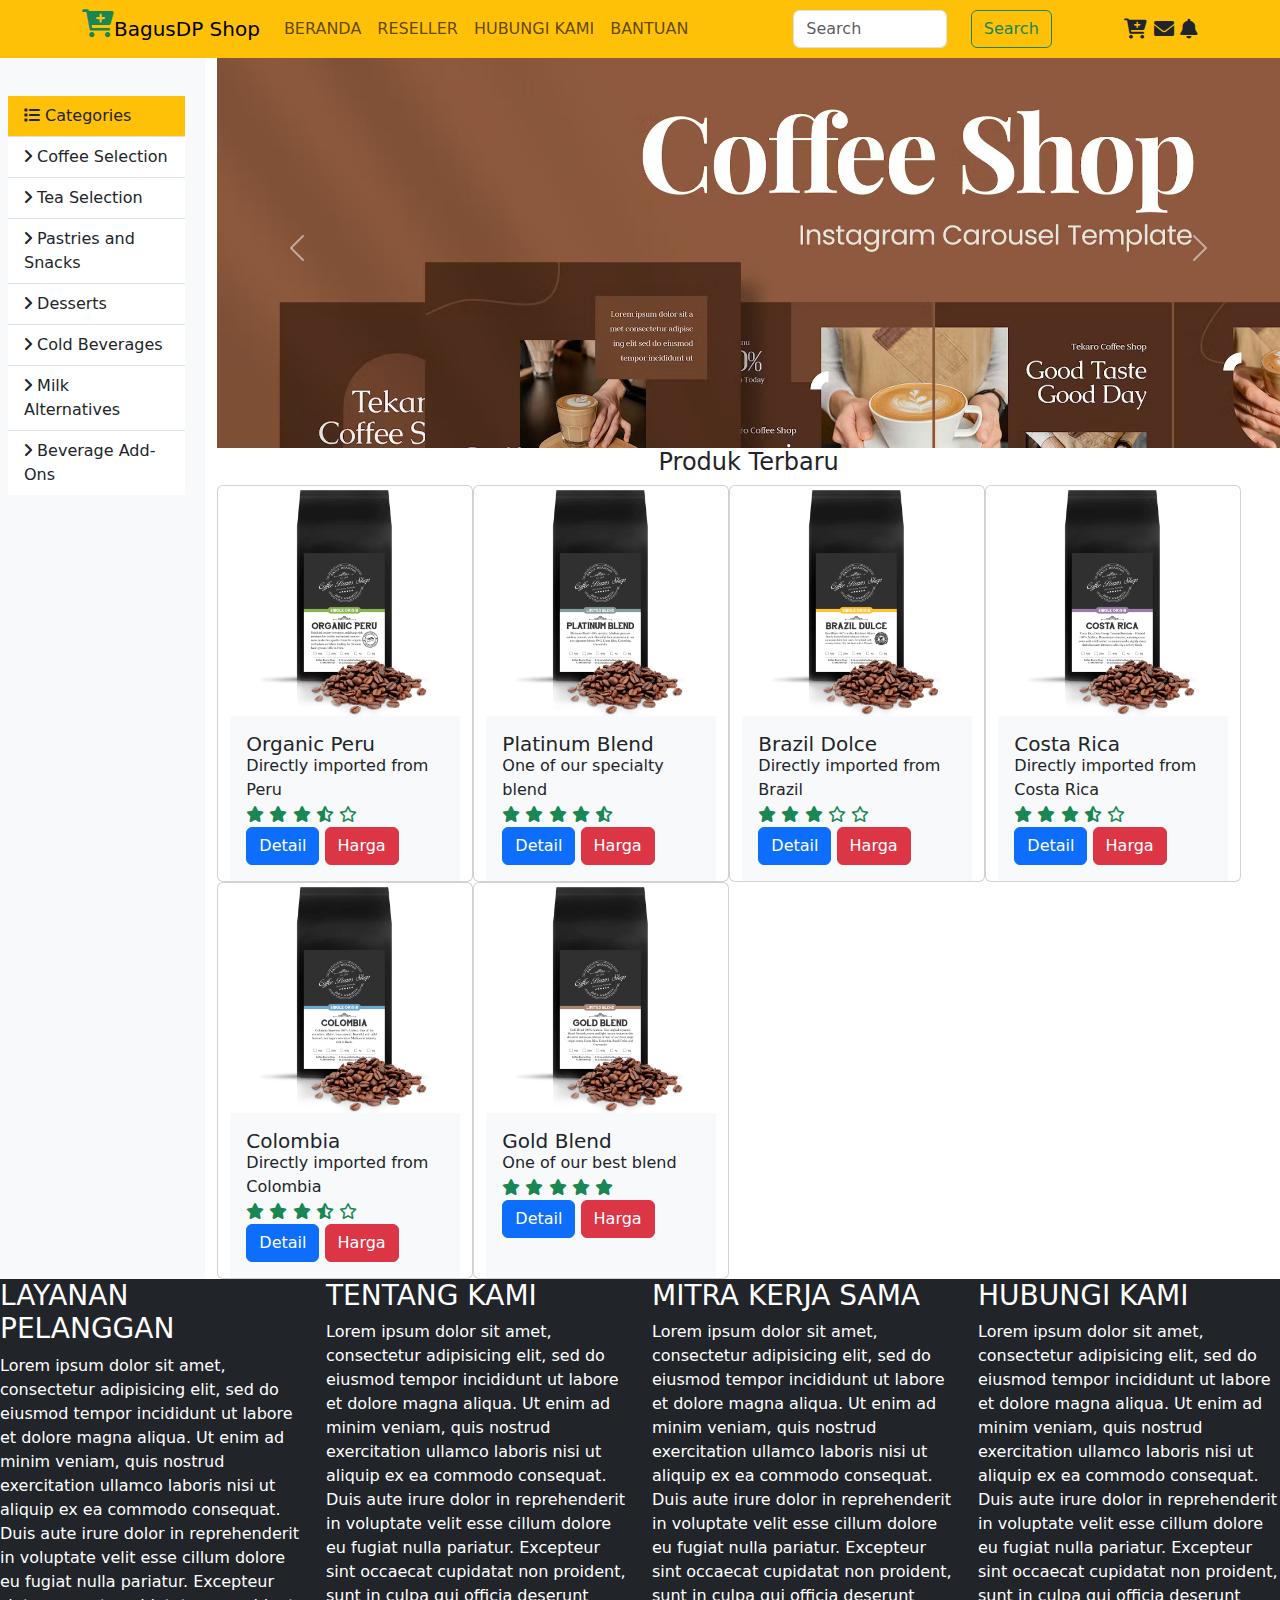
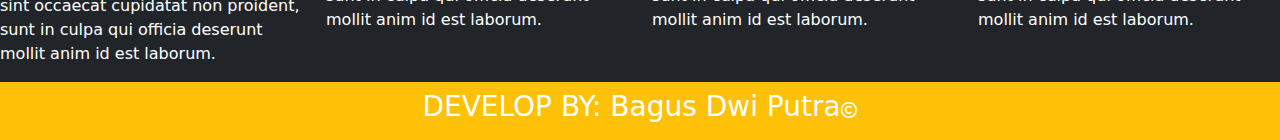
==== index.html @ 6402f962 "First Init" ====
<!DOCTYPE html>
<html lang="en">

<head>
    <meta charset="UTF-8">
    <meta name="viewport" content="width=device-width, initial-scale=1.0">
    <link rel="stylesheet" href="css/bootstrap.min.css">
    <!-- <link rel="stylesheet" href="fontawesome/css/all.min.css"> -->
    <link rel="stylesheet" href="https://cdnjs.cloudflare.com/ajax/libs/font-awesome/6.0.0-beta3/css/all.min.css">
    <link rel="stylesheet" href="css/style.css">
    <title>Praktikum 5 DasproWeb</title>
</head>

<body>
    <nav class="navbar navbar-expand-lg navbar-light bg-warning fixed-top">
        <div class="container">
            <h3><i class="fas fa-cart-plus text-success mr-2"></i></h3>
            <a class="navbar-brand font-weight-bold" href="#">BagusDP Shop</a> <button class="navbar-toggler"
                type="button" data-toggle="collapse" datatarget="#navbarSupportedContent"
                aria-controls="navbarSupportedContent" ariaexpanded="false" arialabel="Toggle navigation">
                <span class="navbar-toggler-icon"></span>
            </button>
            <div class="collapse navbar-collapse" id="navbarSupportedContent">
                <ul class="navbar-nav me-auto mb-2 mb-lg-0">
                    <li class="nav-item active">
                        <a class="nav-link" href="/index.html">BERANDA</a>
                    </li>
                    <li class="nav-item active">
                        <a class="nav-link" href="/reseller.html">RESELLER</a>
                    </li>
                    <li class="nav-item active">
                        <a class="nav-link" href="/contact.html">HUBUNGI KAMI</a>
                    </li>
                    <li class="nav-item active">
                        <a class="nav-link" href="/help.html">BANTUAN</a>
                    </li>
                </ul>
                <form class="form-inline my-2 my-lg-0">
                    <div class="row">
                        <div class="col">
                            <input class="form-control mr-sm-2" type="search" placeholder="Search" aria-label="Search">
                        </div>
                        <div class="col">
                            <button class="btn btn-outline-success my-2 my-sm-0" type="submit">Search</button>
                        </div>
                    </div>
                </form>

                <div class="icon mt-2">
                    <h5>
                        <i class="fas fa-cart-plus ml-3 mr-3"></i>
                        <i class="fas fa-envelope mr-3"></i>
                        <i class="fas fa-bell mr-3"></i>
                    </h5>
                </div>
            </div>
        </div>
    </nav>

    <div class="row mt-5 no-gutters">
        <div class="col-md-2 bg-light">
            <ul class="list-group list-group-flush p-2 pt-5">
                <li class="list-group-item bg-warning"><i class="fas fa-list"></i> Categories</li>
                <li class="list-group-item"><i class="fas fa-angle-right"></i> Coffee Selection</li>
                <li class="list-group-item"><i class="fas fa-angle-right"></i> Tea Selection</li>
                <li class="list-group-item"><i class="fas fa-angle-right"></i> Pastries and Snacks</li>
                <li class="list-group-item"><i class="fas fa-angle-right"></i> Desserts</li>
                <li class="list-group-item"><i class="fas fa-angle-right"></i> Cold Beverages</li>
                <li class="list-group-item"><i class="fas fa-angle-right"></i> Milk Alternatives</li>
                <li class="list-group-item"><i class="fas fa-angle-right"></i> Beverage Add-Ons</li>
            </ul>
        </div>

        <div class="col-md-10">
            <div id="carouselExampleControls" class="carousel slide" data-ride="carousel">
                <div class="carousel-inner">
                    <div class="carousel-item active">
                        <img src="assets/1.png" class="d-block w-100" alt="Kofee Poster">
                    </div>
                    <div class="carousel-item">
                        <img src="assets/2.png" class="d-block w-100" alt="Kofee Poster">
                    </div>
                    <div class="carousel-item">
                        <img src="assets/3.png" class="d-block w-100" alt="Kofee Poster">
                    </div>
                    <div class="carousel-item">
                        <img src="assets/4.png" class="d-block w-100" alt="Kofee Poster">
                    </div>
                    <div class="carousel-item">
                        <img src="assets/5.png" class="d-block w-100" alt="Kofee Poster">
                    </div>
                    <div class="carousel-item">
                        <img src="assets/6.png" class="d-block w-100" alt="Kofee Poster">
                    </div>
                </div>
                <a class="carousel-control-prev" href="#carouselExampleControls" role="button" data-bs-slide="prev">
                    <span class="carousel-control-prev-icon" aria-hidden="true"></span>
                    <span class="visually-hidden">Previous</span>
                </a>
                <a class="carousel-control-next" href="#carouselExampleControls" role="button" data-bs-slide="next">
                    <span class="carousel-control-next-icon" aria-hidden="true"></span>
                    <span class="visually-hidden">Next</span>
                </a>
            </div>

            <h4 class="text-center font-weight-bold mr-4">Produk Terbaru</h4>
            <div class="row mx-auto">
                <div class="card ml-2 mr-2" style="width: 16rem;">
                    <img src="assets/forsale1.png" class="card-img-top" alt="...">
                    <div class="card-body bg-light">
                        <h5 class="card-title">Organic Peru</h5>
                        <p class="card-text">Directly imported from Peru</p>
                        <i class="fas fa-star text-success"></i>
                        <i class="fas fa-star text-success"></i>
                        <i class="fas fa-star text-success"></i>
                        <i class="fas fa-star-half-alt text-success"></i>
                        <i class="far fa-star text-success"></i><br>
                        <a href="#" class="btn btn-primary" data-target="#produk1" datatoggle="modal">Detail</a>
                        <a href="#" class="btn btn-danger">Harga</a>
                    </div>
                </div>
                <div class="card ml-2 mr-2" style="width: 16rem;">
                    <img src="assets/forsale2.png" class="card-img-top" alt="...">
                    <div class="card-body bg-light">
                        <h5 class="card-title">Platinum Blend</h5>
                        <p class="card-text">One of our specialty blend</p>
                        <i class="fas fa-star text-success"></i>
                        <i class="fas fa-star text-success"></i>
                        <i class="fas fa-star text-success"></i>
                        <i class="fas fa-star text-success"></i>
                        <i class="fas fa-star-half-alt text-success"></i><br>
                        <a href="#" class="btn btn-primary">Detail</a>
                        <a href="#" class="btn btn-danger">Harga</a>
                    </div>
                </div>
                <div class="card ml-2 mr-2" style="width: 16rem;">
                    <img src="assets/forsale3.png" class="card-img-top" alt="...">
                    <div class="card-body bg-light">
                        <h5 class="card-title">Brazil Dolce</h5>
                        <p class="card-text">Directly imported from Brazil</p>
                        <i class="fas fa-star text-success"></i>
                        <i class="fas fa-star text-success"></i>
                        <i class="fas fa-star text-success"></i>
                        <i class="far fa-star text-success"></i>
                        <i class="far fa-star text-success"></i><br>
                        <a href="#" class="btn btn-primary">Detail</a>
                        <a href="#" class="btn btn-danger">Harga</a>
                    </div>
                </div>
                <div class="card ml-2 mr-2" style="width: 16rem;">
                    <img src="assets/forsale4.png" class="card-img-top" alt="...">
                    <div class="card-body bg-light">
                        <h5 class="card-title">Costa Rica</h5>
                        <p class="card-text">Directly imported from Costa Rica</p>
                        <i class="fas fa-star text-success"></i>
                        <i class="fas fa-star text-success"></i>
                        <i class="fas fa-star text-success"></i>
                        <i class="fas fa-star-half-alt text-success"></i>
                        <i class="far fa-star text-success"></i><br>
                        <a href="#" class="btn btn-primary">Detail</a>
                        <a href="#" class="btn btn-danger">Harga</a>
                    </div>
                </div>
                <div class="card ml-2 mr-2" style="width: 16rem;">
                    <img src="assets/forsale5.png" class="card-img-top" alt="...">
                    <div class="card-body bg-light">
                        <h5 class="card-title">Colombia</h5>
                        <p class="card-text">Directly imported from Colombia</p>
                        <i class="fas fa-star text-success"></i>
                        <i class="fas fa-star text-success"></i>
                        <i class="fas fa-star text-success"></i>
                        <i class="fas fa-star-half-alt text-success"></i>
                        <i class="far fa-star text-success"></i><br>
                        <a href="#" class="btn btn-primary">Detail</a>
                        <a href="#" class="btn btn-danger">Harga</a>
                    </div>
                </div>
                <div class="card ml-2 mr-2" style="width: 16rem;">
                    <img src="assets/forsale6.png" class="card-img-top" alt="...">
                    <div class="card-body bg-light">
                        <h5 class="card-title">Gold Blend</h5>
                        <p class="card-text">One of our best blend</p>
                        <i class="fas fa-star text-success"></i>
                        <i class="fas fa-star text-success"></i> 
                        <i class="fas fa-star text-success"></i>
                        <i class="fas fa-star text-success"></i>
                        <i class="fas fa-star text-success"></i><br>
                        <a href="#" class="btn btn-primary">Detail</a>
                        <a href="#" class="btn btn-danger">Harga</a>
                    </div>
                </div>
            </div>
        </div>

    </div>

    <footer class="bg-dark text-white">
        <div class="row">
            <div class="col-md-3">
                <h3>LAYANAN PELANGGAN</h3>
                <p>Lorem ipsum dolor sit amet, consectetur adipisicing elit, sed do eiusmod tempor incididunt ut labore
                    et dolore magna aliqua. Ut enim ad minim veniam, quis nostrud exercitation ullamco laboris nisi ut
                    aliquip ex ea commodo consequat. Duis aute irure dolor in reprehenderit in voluptate velit esse
                    cillum dolore eu fugiat nulla pariatur. Excepteur sint occaecat cupidatat non proident, sunt in
                    culpa qui officia deserunt mollit anim id est laborum.</p>
            </div>

            <div class="col-md-3">
                <h3>TENTANG KAMI</h3>
                <p>Lorem ipsum dolor sit amet, consectetur adipisicing elit, sed do eiusmod tempor incididunt ut labore
                    et dolore magna aliqua. Ut enim ad minim veniam, quis nostrud exercitation ullamco laboris nisi ut
                    aliquip ex ea commodo consequat. Duis aute irure dolor in reprehenderit in voluptate velit esse
                    cillum dolore eu fugiat nulla pariatur. Excepteur sint occaecat cupidatat non proident, sunt in
                    culpa qui officia deserunt mollit anim id est laborum.</p>
            </div>
            <div class="col-md-3">
                <h3>MITRA KERJA SAMA</h3>
                <p>Lorem ipsum dolor sit amet, consectetur adipisicing elit, sed do eiusmod tempor incididunt ut labore
                    et dolore magna aliqua. Ut enim ad minim veniam, quis nostrud exercitation ullamco laboris nisi ut
                    aliquip ex ea commodo

                    consequat. Duis aute irure dolor in reprehenderit in voluptate velit esse
                    cillum dolore eu fugiat nulla pariatur. Excepteur sint occaecat cupidatat non proident, sunt in
                    culpa qui officia deserunt mollit anim id est laborum.</p>
            </div>
            <div class="col-md-3">
                <h3>HUBUNGI KAMI</h3>
                <p>Lorem ipsum dolor sit amet, consectetur adipisicing elit, sed do eiusmod
                    tempor incididunt ut labore et dolore magna aliqua. Ut enim ad minim veniam, quis nostrud
                    exercitation ullamco laboris nisi ut aliquip ex ea commodo consequat. Duis aute irure dolor in
                    reprehenderit in voluptate velit esse cillum dolore eu fugiat nulla pariatur. Excepteur sint
                    occaecat cupidatat non proident, sunt in culpa qui officia deserunt mollit anim id est laborum.</p>
            </div>
        </div>

    </footer>
    <div class="copyright text-center text-white font-weight-bold bg-warning p-2">
        <h3 class="d-inline-block mr-2"> DEVELOP BY: Bagus Dwi Putra </h3><i class="far fa-copyright"></i>
    </div>


    <!-- <script src="js/jquery.min.js"></script> -->
    <script src="https://code.jquery.com/jquery-3.6.0.min.js"></script>
    <script src="js/bootstrap.min.js"></script>
    <!-- <script src="js/bootstrap.js"></script> -->
    <script>
        $(document).ready(function () {
            $('#carouselExampleControls').carousel();
        });
    </script>

</body>

</html>
---- css/style.css ----
.card p {
    margin-top: -10px;
    margin-bottom: 1px;
}

.row .card:hover {
    box-shadow: 2px 2px 2px rgba(0, 0, 0, 0.4);
    transform: scale(1.02);
}

.carousel-item {
    height: 400px;
}
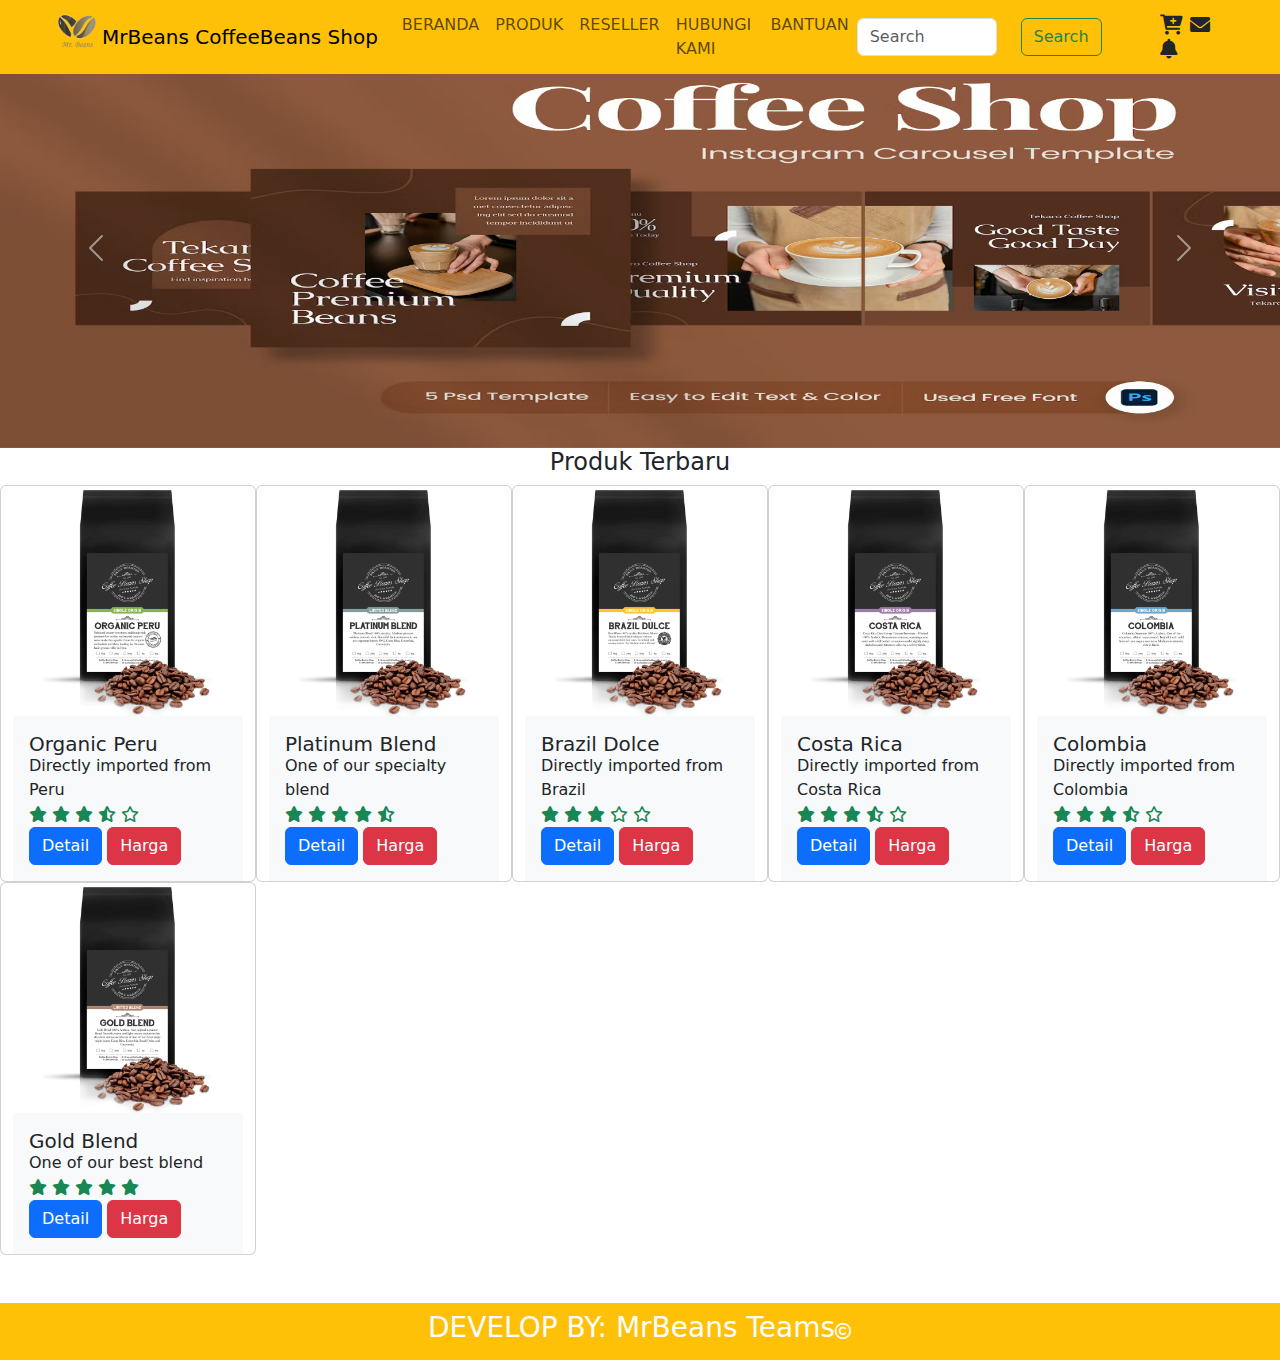
==== commit 8a73355d: "Update product & contact page" ====
--- a/index.html
+++ b/index.html
@@ -8,57 +8,93 @@
     <!-- <link rel="stylesheet" href="fontawesome/css/all.min.css"> -->
     <link rel="stylesheet" href="https://cdnjs.cloudflare.com/ajax/libs/font-awesome/6.0.0-beta3/css/all.min.css">
     <link rel="stylesheet" href="css/style.css">
-    <title>Praktikum 5 DasproWeb</title>
+    <title>MrBeans CoffeeBeans Shop</title>
 </head>
 
 <body>
-    <nav class="navbar navbar-expand-lg navbar-light bg-warning fixed-top">
-        <div class="container">
-            <h3><i class="fas fa-cart-plus text-success mr-2"></i></h3>
-            <a class="navbar-brand font-weight-bold" href="#">BagusDP Shop</a> <button class="navbar-toggler"
-                type="button" data-toggle="collapse" datatarget="#navbarSupportedContent"
-                aria-controls="navbarSupportedContent" ariaexpanded="false" arialabel="Toggle navigation">
-                <span class="navbar-toggler-icon"></span>
-            </button>
-            <div class="collapse navbar-collapse" id="navbarSupportedContent">
-                <ul class="navbar-nav me-auto mb-2 mb-lg-0">
-                    <li class="nav-item active">
-                        <a class="nav-link" href="/index.html">BERANDA</a>
-                    </li>
-                    <li class="nav-item active">
-                        <a class="nav-link" href="/reseller.html">RESELLER</a>
-                    </li>
-                    <li class="nav-item active">
-                        <a class="nav-link" href="/contact.html">HUBUNGI KAMI</a>
-                    </li>
-                    <li class="nav-item active">
-                        <a class="nav-link" href="/help.html">BANTUAN</a>
-                    </li>
-                </ul>
-                <form class="form-inline my-2 my-lg-0">
-                    <div class="row">
-                        <div class="col">
-                            <input class="form-control mr-sm-2" type="search" placeholder="Search" aria-label="Search">
-                        </div>
-                        <div class="col">
-                            <button class="btn btn-outline-success my-2 my-sm-0" type="submit">Search</button>
-                        </div>
-                    </div>
-                </form>
-
-                <div class="icon mt-2">
-                    <h5>
-                        <i class="fas fa-cart-plus ml-3 mr-3"></i>
-                        <i class="fas fa-envelope mr-3"></i>
-                        <i class="fas fa-bell mr-3"></i>
-                    </h5>
-                </div>
-            </div>
+    <nav
+    class="navbar navbar-expand-lg navbar-light bg-warning fixed-top"
+    style="padding: 5px"
+  >
+    <div class="container" style="max-width: 1200px">
+      <h3>
+        <img
+          src="./assets/old/Logo MB Transparent.png"
+          alt="Logo"
+          width="50px"
+          height="50px"
+        />
+      </h3>
+      <a
+        class="navbar-brand font-weight-bold"
+        href="/index.html"
+        style="font-size: 20px"
+        >MrBeans CoffeeBeans Shop</a
+      >
+      <button
+        class="navbar-toggler"
+        type="button"
+        data-toggle="collapse"
+        data-target="#navbarSupportedContent"
+        aria-controls="navbarSupportedContent"
+        aria-expanded="false"
+        aria-label="Toggle navigation"
+      >
+        <span class="navbar-toggler-icon"></span>
+        <img src="" alt="" />
+      </button>
+      <div class="collapse navbar-collapse" id="navbarSupportedContent">
+        <ul class="navbar-nav me-auto mb-2 mb-lg-0" style="font-size: 16px">
+          <li class="nav-item active">
+            <a class="nav-link" href="/index.html">BERANDA</a>
+          </li>
+          <li class="nav-item active">
+            <a class="nav-link" href="/products.html">PRODUK</a>
+          </li>
+          <li class="nav-item active">
+            <a class="nav-link" href="/reseller.html">RESELLER</a>
+          </li>
+          <li class="nav-item active">
+            <a class="nav-link" href="/contact.html">HUBUNGI KAMI</a>
+          </li>
+          <li class="nav-item active">
+            <a class="nav-link" href="/help.html">BANTUAN</a>
+          </li>
+        </ul>
+        <form class="form-inline my-2 my-lg-0" style="font-size: 16px">
+          <div class="row">
+            <div class="col">
+              <input
+                class="form-control mr-sm-2"
+                type="search"
+                placeholder="Search"
+                aria-label="Search"
+              />
+            </div>
+            <div class="col">
+              <button
+                class="btn btn-outline-success my-2 my-sm-0"
+                type="submit"
+              >
+                Search
+              </button>
+            </div>
+          </div>
+        </form>
+
+        <div class="icon mt-2">
+          <h5>
+            <i class="fas fa-cart-plus ml-3 mr-3"></i>
+            <i class="fas fa-envelope mr-3"></i>
+            <i class="fas fa-bell mr-3"></i>
+          </h5>
         </div>
-    </nav>
+      </div>
+    </div>
+  </nav>
 
     <div class="row mt-5 no-gutters">
-        <div class="col-md-2 bg-light">
+        <!-- <div class="col-md-2 bg-light">
             <ul class="list-group list-group-flush p-2 pt-5">
                 <li class="list-group-item bg-warning"><i class="fas fa-list"></i> Categories</li>
                 <li class="list-group-item"><i class="fas fa-angle-right"></i> Coffee Selection</li>
@@ -69,28 +105,28 @@
                 <li class="list-group-item"><i class="fas fa-angle-right"></i> Milk Alternatives</li>
                 <li class="list-group-item"><i class="fas fa-angle-right"></i> Beverage Add-Ons</li>
             </ul>
-        </div>
-
-        <div class="col-md-10">
+        </div> -->
+
+        <div class="col-md-12 mb-5">
             <div id="carouselExampleControls" class="carousel slide" data-ride="carousel">
                 <div class="carousel-inner">
                     <div class="carousel-item active">
-                        <img src="assets/1.png" class="d-block w-100" alt="Kofee Poster">
-                    </div>
-                    <div class="carousel-item">
-                        <img src="assets/2.png" class="d-block w-100" alt="Kofee Poster">
-                    </div>
-                    <div class="carousel-item">
-                        <img src="assets/3.png" class="d-block w-100" alt="Kofee Poster">
-                    </div>
-                    <div class="carousel-item">
-                        <img src="assets/4.png" class="d-block w-100" alt="Kofee Poster">
-                    </div>
-                    <div class="carousel-item">
-                        <img src="assets/5.png" class="d-block w-100" alt="Kofee Poster">
-                    </div>
-                    <div class="carousel-item">
-                        <img src="assets/6.png" class="d-block w-100" alt="Kofee Poster">
+                        <img src="assets/1.png" class="d-block w-100 h-100" alt="Kofee Poster">
+                    </div>
+                    <div class="carousel-item">
+                        <img src="assets/2.png" class="d-block w-100 h-100" alt="Kofee Poster">
+                    </div>
+                    <div class="carousel-item">
+                        <img src="assets/3.png" class="d-block w-100 h-100" alt="Kofee Poster">
+                    </div>
+                    <div class="carousel-item">
+                        <img src="assets/4.png" class="d-block w-100 h-100" alt="Kofee Poster">
+                    </div>
+                    <div class="carousel-item">
+                        <img src="assets/5.png" class="d-block w-100 h-100" alt="Kofee Poster">
+                    </div>
+                    <div class="carousel-item">
+                        <img src="assets/6.png" class="d-block w-100 h-100" alt="Kofee Poster">
                     </div>
                 </div>
                 <a class="carousel-control-prev" href="#carouselExampleControls" role="button" data-bs-slide="prev">
@@ -106,7 +142,7 @@
             <h4 class="text-center font-weight-bold mr-4">Produk Terbaru</h4>
             <div class="row mx-auto">
                 <div class="card ml-2 mr-2" style="width: 16rem;">
-                    <img src="assets/forsale1.png" class="card-img-top" alt="...">
+                    <img src="assets/coffee/forsale1.png" class="card-img-top" alt="...">
                     <div class="card-body bg-light">
                         <h5 class="card-title">Organic Peru</h5>
                         <p class="card-text">Directly imported from Peru</p>
@@ -120,7 +156,7 @@
                     </div>
                 </div>
                 <div class="card ml-2 mr-2" style="width: 16rem;">
-                    <img src="assets/forsale2.png" class="card-img-top" alt="...">
+                    <img src="assets/coffee/forsale2.png" class="card-img-top" alt="...">
                     <div class="card-body bg-light">
                         <h5 class="card-title">Platinum Blend</h5>
                         <p class="card-text">One of our specialty blend</p>
@@ -134,7 +170,7 @@
                     </div>
                 </div>
                 <div class="card ml-2 mr-2" style="width: 16rem;">
-                    <img src="assets/forsale3.png" class="card-img-top" alt="...">
+                    <img src="assets/coffee/forsale3.png" class="card-img-top" alt="...">
                     <div class="card-body bg-light">
                         <h5 class="card-title">Brazil Dolce</h5>
                         <p class="card-text">Directly imported from Brazil</p>
@@ -148,7 +184,7 @@
                     </div>
                 </div>
                 <div class="card ml-2 mr-2" style="width: 16rem;">
-                    <img src="assets/forsale4.png" class="card-img-top" alt="...">
+                    <img src="assets/coffee/forsale4.png" class="card-img-top" alt="...">
                     <div class="card-body bg-light">
                         <h5 class="card-title">Costa Rica</h5>
                         <p class="card-text">Directly imported from Costa Rica</p>
@@ -162,7 +198,7 @@
                     </div>
                 </div>
                 <div class="card ml-2 mr-2" style="width: 16rem;">
-                    <img src="assets/forsale5.png" class="card-img-top" alt="...">
+                    <img src="assets/coffee/forsale5.png" class="card-img-top" alt="...">
                     <div class="card-body bg-light">
                         <h5 class="card-title">Colombia</h5>
                         <p class="card-text">Directly imported from Colombia</p>
@@ -176,7 +212,7 @@
                     </div>
                 </div>
                 <div class="card ml-2 mr-2" style="width: 16rem;">
-                    <img src="assets/forsale6.png" class="card-img-top" alt="...">
+                    <img src="assets/coffee/forsale6.png" class="card-img-top" alt="...">
                     <div class="card-body bg-light">
                         <h5 class="card-title">Gold Blend</h5>
                         <p class="card-text">One of our best blend</p>
@@ -194,7 +230,7 @@
 
     </div>
 
-    <footer class="bg-dark text-white">
+    <!-- <footer class="bg-dark text-white">
         <div class="row">
             <div class="col-md-3">
                 <h3>LAYANAN PELANGGAN</h3>
@@ -232,10 +268,10 @@
                     occaecat cupidatat non proident, sunt in culpa qui officia deserunt mollit anim id est laborum.</p>
             </div>
         </div>
-
-    </footer>
+    </footer> -->
+
     <div class="copyright text-center text-white font-weight-bold bg-warning p-2">
-        <h3 class="d-inline-block mr-2"> DEVELOP BY: Bagus Dwi Putra </h3><i class="far fa-copyright"></i>
+        <h3 class="d-inline-block mr-2"> DEVELOP BY: MrBeans Teams </h3><i class="far fa-copyright"></i>
     </div>
 
 
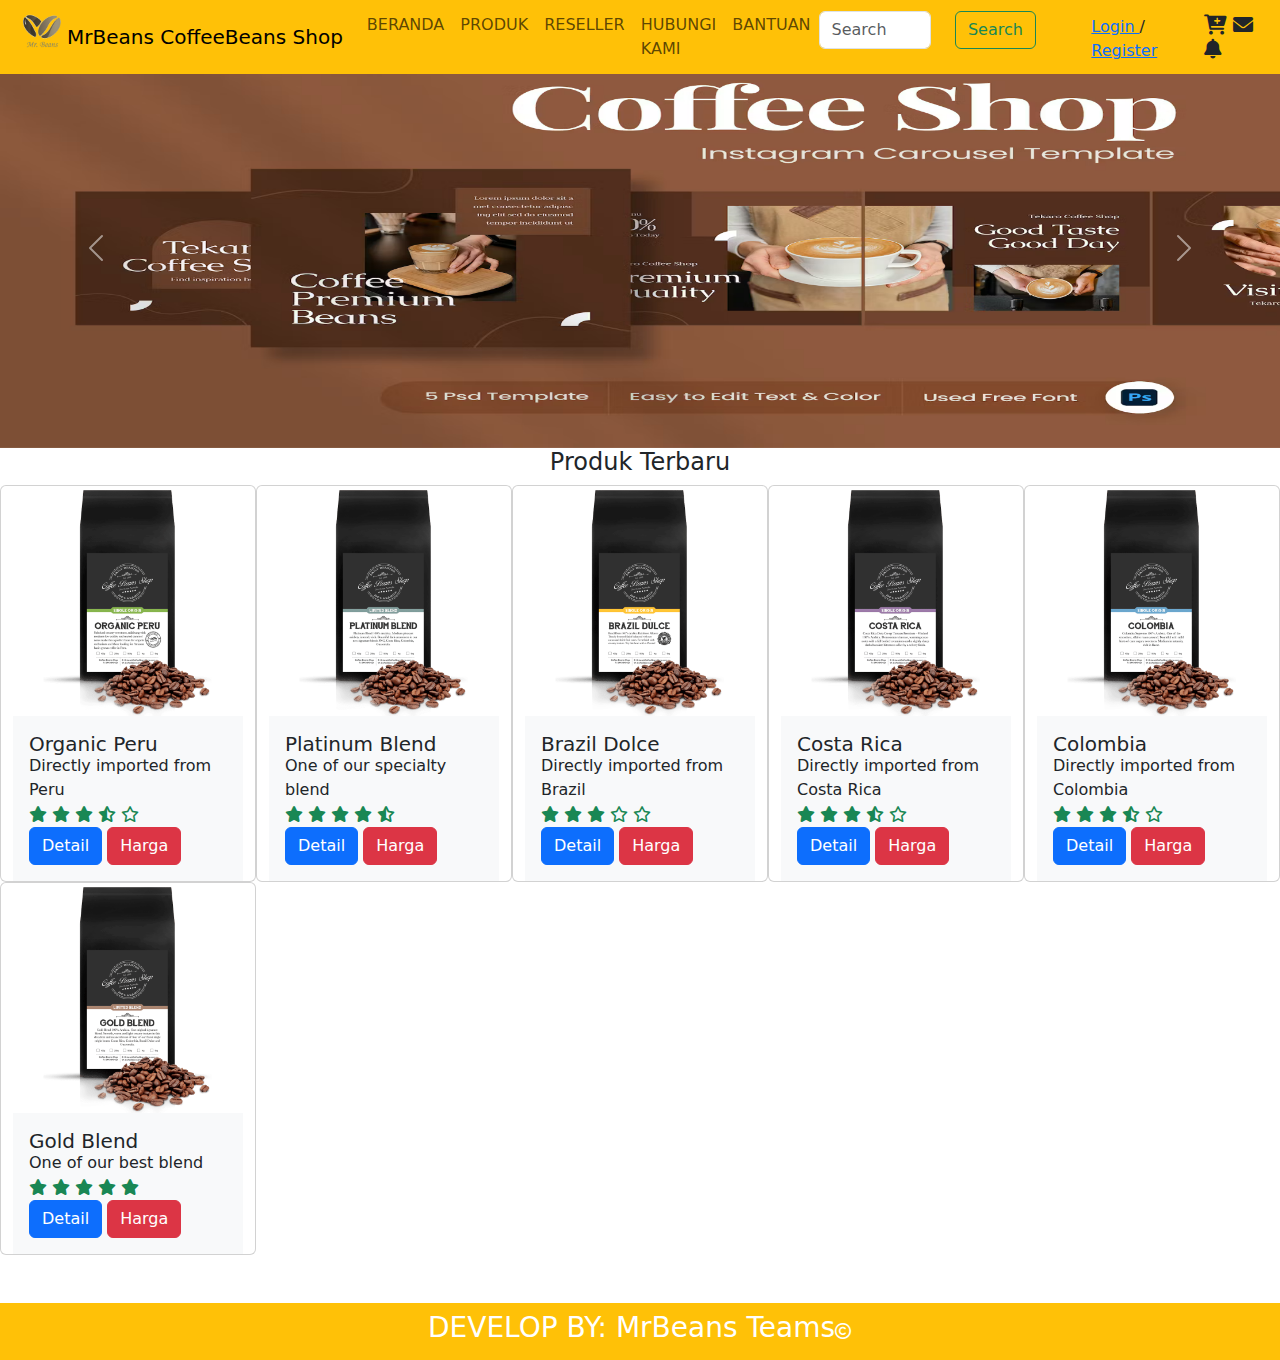
==== commit 8e3bb570: "Update besar - Week 8" ====
--- a/index.html
+++ b/index.html
@@ -4,7 +4,7 @@
 <head>
     <meta charset="UTF-8">
     <meta name="viewport" content="width=device-width, initial-scale=1.0">
-    <link rel="stylesheet" href="css/bootstrap.min.css">
+    <link rel="stylesheet" href="css/bootstrap/bootstrap.min.css">
     <!-- <link rel="stylesheet" href="fontawesome/css/all.min.css"> -->
     <link rel="stylesheet" href="https://cdnjs.cloudflare.com/ajax/libs/font-awesome/6.0.0-beta3/css/all.min.css">
     <link rel="stylesheet" href="css/style.css">
@@ -16,7 +16,7 @@
     class="navbar navbar-expand-lg navbar-light bg-warning fixed-top"
     style="padding: 5px"
   >
-    <div class="container" style="max-width: 1200px">
+    <div class="container" style="max-width: 100%">
       <h3>
         <img
           src="./assets/old/Logo MB Transparent.png"
@@ -79,6 +79,16 @@
                 Search
               </button>
             </div>
+            <div class="col mt-1">
+              <a href="login.html">
+
+                Login
+              </a>
+              /
+              <a href="regist.html">
+                Register
+              </a>
+            </div>
           </div>
         </form>
 
@@ -275,10 +285,8 @@
     </div>
 
 
-    <!-- <script src="js/jquery.min.js"></script> -->
-    <script src="https://code.jquery.com/jquery-3.6.0.min.js"></script>
-    <script src="js/bootstrap.min.js"></script>
-    <!-- <script src="js/bootstrap.js"></script> -->
+    <script src="js/jquery-3.6.0.min.js"></script>
+    <script src="js/bootstrap/bootstrap.min.js"></script>
     <script>
         $(document).ready(function () {
             $('#carouselExampleControls').carousel();
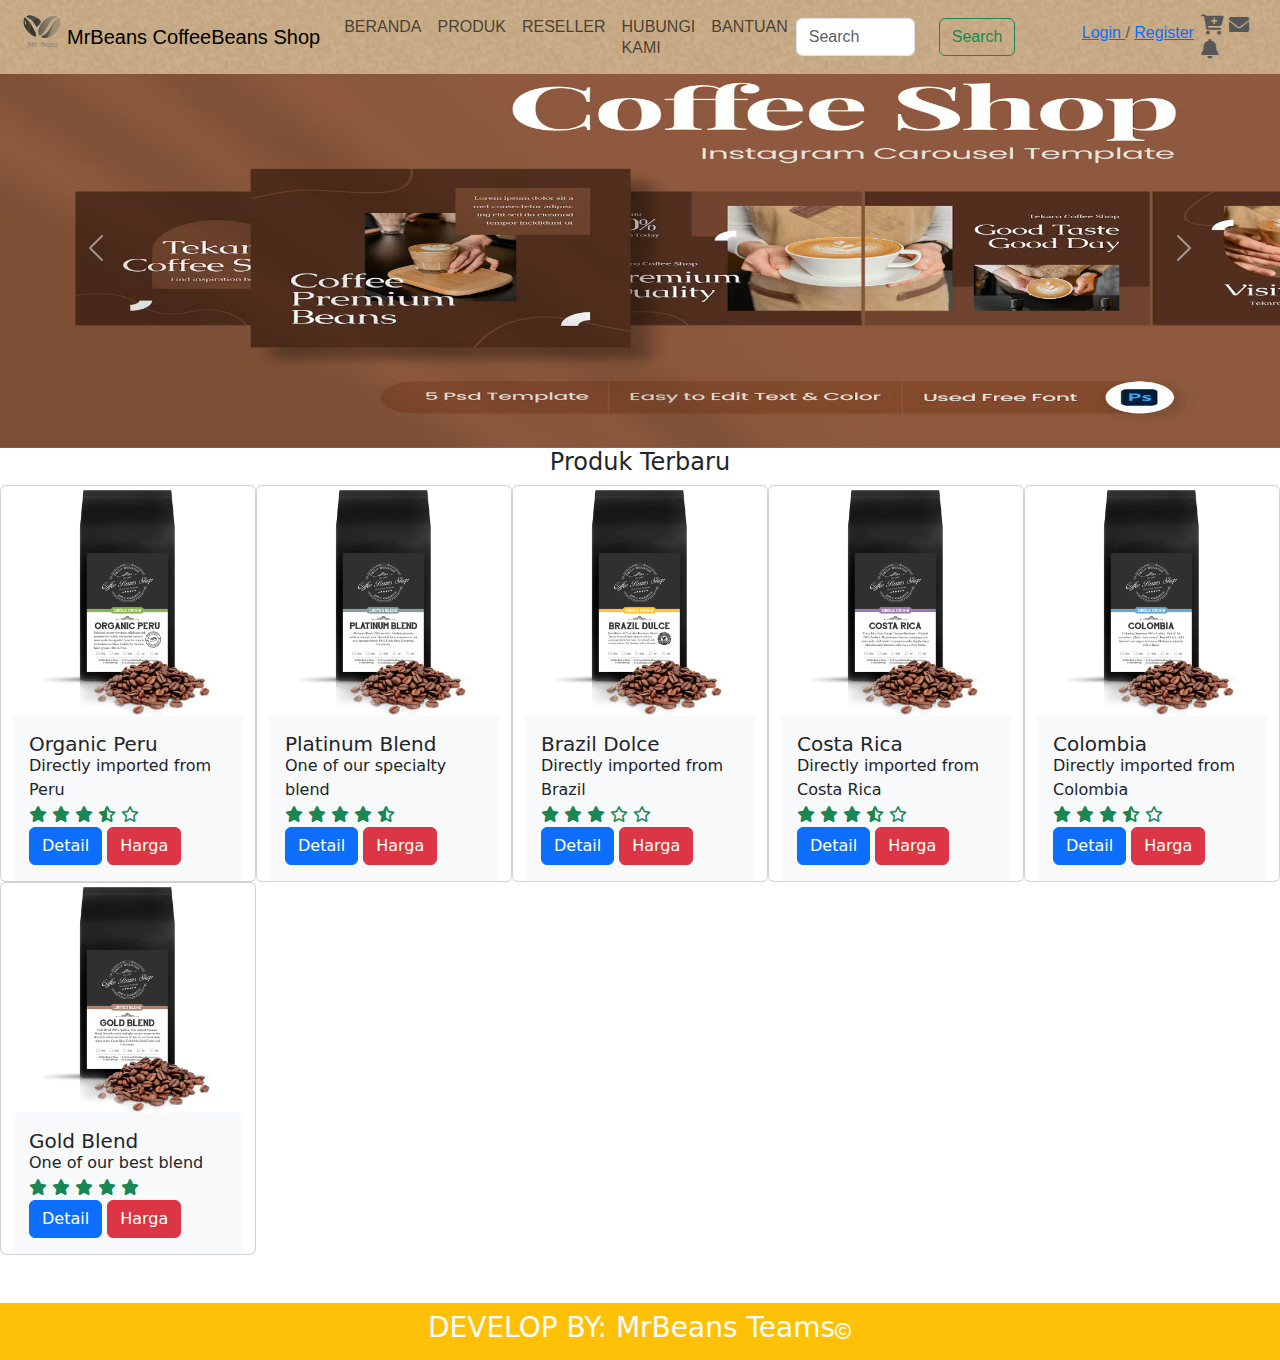
==== commit fcd27f37: "Change navbar" ====
--- a/index.html
+++ b/index.html
@@ -13,7 +13,7 @@
 
 <body>
     <nav
-    class="navbar navbar-expand-lg navbar-light bg-warning fixed-top"
+    class="navbar navbar-expand-lg navbar-light fixed-top"
     style="padding: 5px"
   >
     <div class="container" style="max-width: 100%">
--- a/css/style.css
+++ b/css/style.css
@@ -10,4 +10,18 @@
 
 .carousel-item {
     height: 400px;
-}+}
+
+nav {
+    color: #575757;
+    font: 14px/21px Arial, Helvetica, sans-serif;
+    background-color:burlywood ;
+    background-image: url([data-uri]);
+    background-size: 150px;
+}
+
+
+.navbar-nav {
+    margin-left: auto;
+  }
+  